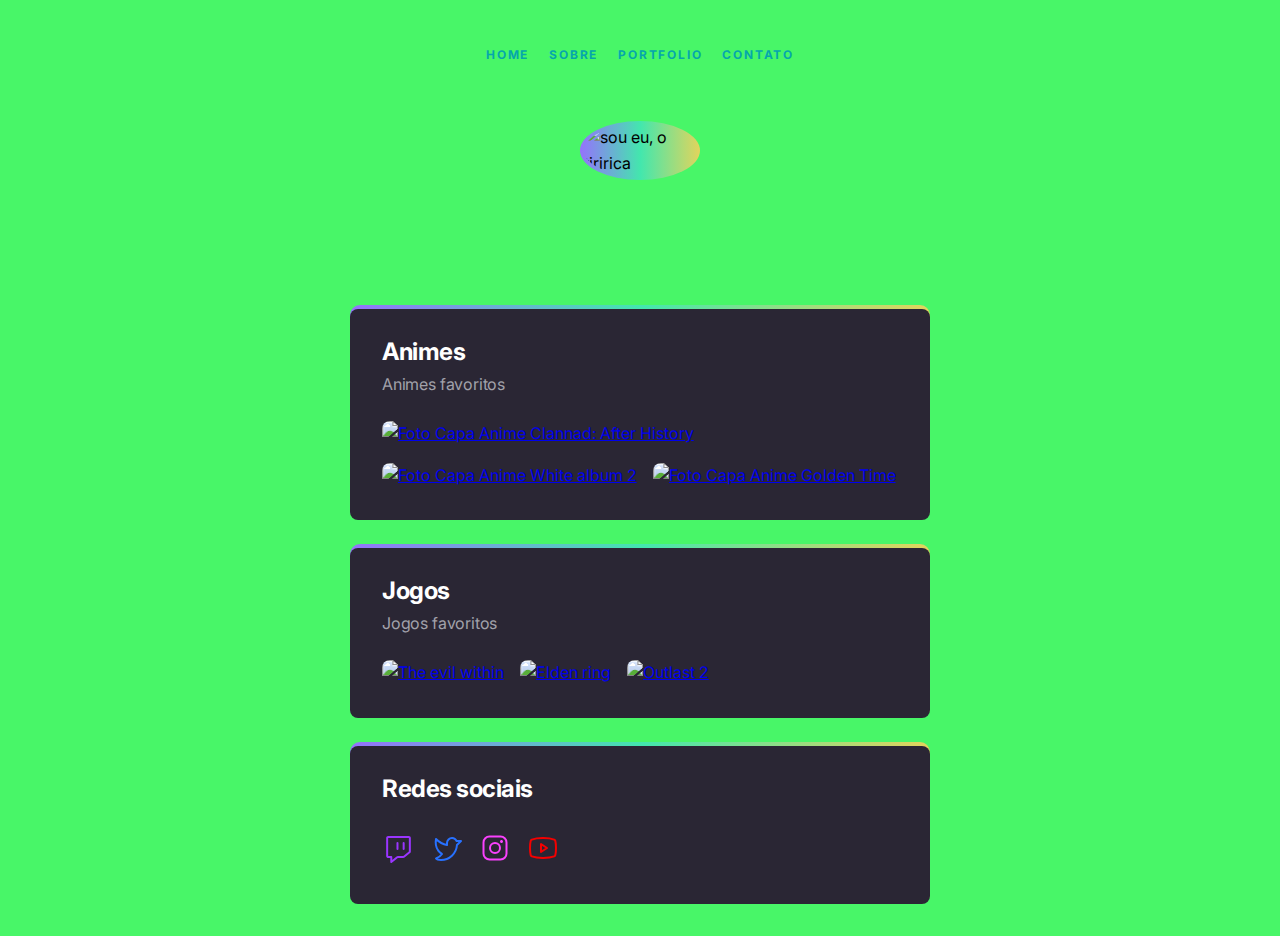
==== about.html @ 4788ccee "Rename _index.html to about.html" ====
<!doctype html>
<html lang="en">
<head>
	<link rel="preconnect" href="https://fonts.googleapis.com">
        <link rel="preconnect" href="https://fonts.gstatic.com" crossorigin>
        <link href="https://fonts.googleapis.com/css2?family=Inter:wght@400;900&display=swap" rel="stylesheet">
	<meta name="viewport" content="width=device-width, initial-scale=1.0">
	<meta charset="utf-8" />
	<link rel="stylesheet" href="/css/styles.css">
	<link rel="stylesheet" href="/css/style_menu_h.css">
<title>Home</title>
</head>
    <body>
        <br/>
        <ol class="menu">
            <li><a href="https://idealista07.github.io/" class="mymenu" title="Home">Home</a></li>
             <li><a href="#" class="mymenu" title="Sobre">Sobre</a></li>
             <li><a href="#" class="mymenu" title="Portfolio">Portfolio</a></li>
             <li><a href="https://idealista07.github.io/cv.html" class="mymenu" title="Contato">Contato</a></li>
           </ol>
            <header>
                <div>
                    <img src="https://github.com/sway-db.png" alt="sou eu, o tiririca">
                </div>
            </header>
            <main>
                            <!--abertura de lista <animes>-->
                <section>
                    <div>
                        <h2>Animes</h2>
                        <p>Animes favoritos</p>
                        <ul class="anime-list">
                            <li>
                                <a
                                target="_blank"
                                 href="https://myanimelist.net/anime/4181/Clannad__After_Story?q=clannad&cat=anime">
                                    <img src="https://cdn.myanimelist.net/images/anime/1299/110774.jpg" alt="Foto Capa Anime Clannad: After History">
                                </a>
                            </li>
                            <li>
                                <a
                                    target="_blank"
                                    href="https://myanimelist.net/anime/18245/White_Album_2">
                                    <img src="https://cdn.myanimelist.net/images/anime/2/53561.jpg" alt="Foto Capa Anime White album 2">
                                </a>
                            </li>
                            <li>
                                <a
                                    target="_blank"
                                    href="https://myanimelist.net/anime/17895/Golden_Time?q=golden%20time&cat=anime">
                                    <img src="https://cdn.myanimelist.net/images/anime/12/52091.jpg" alt="Foto Capa Anime Golden Time">
                                </a>
                            </li>
                        </ul>
                    </div>
                </section>
                            <!--abertura de lista jogos-->
                <section>
                    <div>
                        <h2>Jogos</h2>
                        <p>Jogos favoritos</p>
                        <ul class="games-list">
                            <li>
                                <a
                                target="_blank" 
                                href="https://www.twitch.tv/directory/game/The%20Evil%20Within">
                                <img src="https://static-cdn.jtvnw.net/ttv-boxart/68000_IGDB-144x192.jpg" alt="The evil within">
                                </a>
                            </li>
                            <li>
                                <a
                                target="_blank"
                                href="https://www.twitch.tv/directory/game/Elden%20Ring">
                                    <img src="https://static-cdn.jtvnw.net/ttv-boxart/512953_IGDB-144x192.jpg" alt="Elden ring">
                                </a>
                            </li>
                            <li>
                                <a
                                target="_blank"
                                href="https://www.twitch.tv/directory/game/Outlast%20II">
                                    <img src="https://static-cdn.jtvnw.net/ttv-boxart/510117_IGDB-144x192.jpg" alt="Outlast 2">
                                </a>
                            </li>
                        </ul>
                    </div>    
                </section>
                            <!--abertura lista redes sociais-->
                <section>
                    <div>
                        <h2>Redes sociais</h2>
                        <ul class ="social">
                            <li>
                                <a
                                target="_blank"
                                href="https://www.twitch.tv/ryner42">
                                <svg width="33" height="32" viewBox="0 0 33 32" fill="none" xmlns="http://www.w3.org/2000/svg">
                                    <path d="M21.2824 25H15.8426C15.6011 25.0001 15.3678 25.0844 15.1852 25.2375L9.28125 30V25H6.1875C5.914 25 5.65169 24.8946 5.4583 24.7071C5.2649 24.5196 5.15625 24.2652 5.15625 24V6C5.15625 5.73478 5.2649 5.48043 5.4583 5.29289C5.65169 5.10536 5.914 5 6.1875 5H26.8125C27.086 5 27.3483 5.10536 27.5417 5.29289C27.7351 5.48043 27.8438 5.73478 27.8438 6V19.5375C27.8417 19.6832 27.8072 19.8267 27.7427 19.9583C27.6782 20.0899 27.5851 20.2065 27.4699 20.3L21.9398 24.7625C21.7572 24.9156 21.5239 24.9999 21.2824 25V25Z" stroke="#9A35FF" stroke-width="2" stroke-linecap="round" stroke-linejoin="round"/>
                                    <path d="M21.6562 11V17" stroke="#9A35FF" stroke-width="2" stroke-linecap="round" stroke-linejoin="round"/>
                                    <path d="M15.4688 11V17" stroke="#9A35FF" stroke-width="2" stroke-linecap="round" stroke-linejoin="round"/>
                                    </svg>                                    
                            </a>
                            </li>
                            <li>
                                <a
                                target="_blank"
                                href="https://www.twitch.tv/ryner42">
                                <svg width="32" height="32" viewBox="0 0 32 32" fill="none" xmlns="http://www.w3.org/2000/svg">
                                    <path d="M16 11C16 8.25003 18.3125 5.96253 21.0625 6.00003C22.0256 6.01115 22.9649 6.30018 23.7676 6.83237C24.5704 7.36457 25.2023 8.11728 25.5875 9.00003H30L25.9625 13.0375C25.7019 17.0932 23.9066 20.8975 20.9415 23.6769C17.9764 26.4562 14.0641 28.002 10 28C6 28 5 26.5 5 26.5C5 26.5 9 25 11 22C11 22 3 18 5 7.00003C5 7.00003 10 12 16 13V11Z" stroke="#2871FF" stroke-width="2" stroke-linecap="round" stroke-linejoin="round"/>
                                    </svg>
                                </a>
                            </li>
                            <li>
                                <a
                                target="_blank"
                                href="https://www.twitch.tv/ryner42">
                                <svg width="32" height="32" viewBox="0 0 32 32" fill="none" xmlns="http://www.w3.org/2000/svg">
                                    <path d="M16 21C18.7614 21 21 18.7614 21 16C21 13.2386 18.7614 11 16 11C13.2386 11 11 13.2386 11 16C11 18.7614 13.2386 21 16 21Z" stroke="#FA41FE" stroke-width="2" stroke-miterlimit="10"/>
                                    <path d="M21.5 4.5H10.5C7.18629 4.5 4.5 7.18629 4.5 10.5V21.5C4.5 24.8137 7.18629 27.5 10.5 27.5H21.5C24.8137 27.5 27.5 24.8137 27.5 21.5V10.5C27.5 7.18629 24.8137 4.5 21.5 4.5Z" stroke="#FA41FE" stroke-width="2" stroke-linecap="round" stroke-linejoin="round"/>
                                    <path d="M22.5 11C23.3284 11 24 10.3284 24 9.5C24 8.67157 23.3284 8 22.5 8C21.6716 8 21 8.67157 21 9.5C21 10.3284 21.6716 11 22.5 11Z" fill="#FA41FE"/>
                                    </svg>
                                </a>
                            </li>
                            <li>
                                <a
                                target="_blank"
                                href="https://www.twitch.tv/ryner42">
                                <svg width="32" height="32" viewBox="0 0 32 32" fill="none" xmlns="http://www.w3.org/2000/svg">
                                    <path d="M20 16L14 12V20L20 16Z" stroke="#F40000" stroke-width="2" stroke-linecap="round" stroke-linejoin="round"/>
                                    <path d="M3 16C3 19.725 3.3875 21.9 3.675 23.025C3.75427 23.3302 3.90418 23.6126 4.11262 23.8493C4.32106 24.0859 4.58221 24.2703 4.875 24.3875C9.0625 25.9875 16 25.95 16 25.95C16 25.95 22.9375 25.9875 27.125 24.3875C27.4178 24.2703 27.6789 24.0859 27.8874 23.8493C28.0958 23.6126 28.2457 23.3302 28.325 23.025C28.6125 21.9 29 19.725 29 16C29 12.275 28.6125 10.1 28.325 8.975C28.2457 8.66975 28.0958 8.38741 27.8874 8.15074C27.6789 7.91407 27.4178 7.7297 27.125 7.6125C22.9375 6.0125 16 6.05 16 6.05C16 6.05 9.0625 6.0125 4.875 7.6125C4.58221 7.7297 4.32106 7.91407 4.11262 8.15074C3.90418 8.38741 3.75427 8.66975 3.675 8.975C3.3875 10.1 3 12.275 3 16Z" stroke="#F40000" stroke-width="2" stroke-linecap="round" stroke-linejoin="round"/>
                                    </svg>
                                </a>
                            </li>
                        </ul>
                    </div>
                </section>

            </main>
    </body>
</html>
---- css/styles.css ----
*{
    margin: 0;
    padding: 0; /*margem esquerda*/
    box-sizing: border-box;
}

ul{
    list-style: none;
}

body{
   /* background-image: url(/assets/bg4.jpg);*/
    background-position: top center;
    background-size: 100% auto;
    background-repeat: no-repeat;
    background-color: #48f668;
}

body *{
    font-family: 'Inter', sans-serif;
    line-height: 160%;
}


header{
    margin-top: 30px; /*margem do topo-*/
    height: 152px;
}

header div{ /*Controle da logo*/
    width: 120px;
    margin: auto;
    background-image: linear-gradient(90deg, #9572FC 0%, #43E7AD 50.52%, #E2D45C 100%); 
    border-radius: 100%; 
    display: flex;
    padding: 4px;
    transition: transform .3s;
}

geader div:hover{
    transform: scale(1.1);
}

header img{
    width: 100%;
    border-radius: 50%;
}

main{ /*Controle do body*/
    max-width: 580px;
    width: 90%;
    margin: 32px auto;
    display: grid;
    gap: 24px;
    margin-top: 32px;
}

section{
    color: white; /*Cor da fonte titulo*/
    background-image: linear-gradient(90deg, #9572FC 0%, #43E7AD 50.52%, #E2D45C 100%);/*Degrade do body */
    padding-top: 4px;
    border-radius: 10px;
}

section div {/*Controle dos blocos*/
    background-color: #2a2634;/*Cor do fundo dos blocos*/
    padding: 32px;
    padding-top: 24px;
    border-radius: 8px;
}

section h2{
    letter-spacing: -0.47px;
}

section p{
    letter-spacing: -0.18px;
    color: #A1A1AA;
}

section ul{/*Altura do blocos*/
    display: flex;
    flex-wrap: wrap;
    gap: 16px;
    margin-top: 24px;
}

section ul li {
    transition: transform .3s;
}

section ul li:hover{
    transform: scale(1.1);
}

.anime-list img {
    width: 160px;
    height: 210px;
    border-radius: 8px;
}

.games-list img {
    border-radius: 8px;
    width: 120px;
    /*border: 1px solid #443e54;*/
}

/* animation */

header div {
    animation: fromTop .7s .2s backwards;
}

@keyframes fromTop{
    from {
        opacity: 0;
        transform: translateY(-30px);
    }
    to {
        opacity: 1;
        transform: translateY(0);
    }
}

main section{
    animation: fromBottom .7s backwards
}

main section:nth-child(1){
    animation-delay: 0;
}

main section:nth-child(2){
    animation-delay: .4s;
}

main section:nth-child(3){
    animation-delay: .8;
}

@keyframes fromBottom{
    from{
        opacity: 0;
        transform: translateY(30px);
    }
    to{
        opacity: 1;
        transform: translateY(0);
    }
}  

.menu-trigger  div {
    width: 30px;
    height: 4px;
    background: rgb(51, 51, 51) none repeat scroll 0% 0%;
    margin-top: 3px;
}
.menu-hidde {
	background: none repeat scroll 0% 0%;
	width: 150px;
	height: 100%;
	position: absolute;
	box-shadow: 0px 0px 0px #DDD;
	left: -100%;
	transition: left 0.5s ease 0s;
}
.menu-hidde li {
    color: #fff;
    font-size: 20px;
    padding: 18px;
    cursor: pointer;
}
.menu-hidde ul {
    position: absolute;
  top: 30px;
}
---- css/style_menu_h.css ----
/*--INICIO---CSS_Menu---INICIO--*/
ol { 
  margin: auto;
  font: bold 12px/1.0 'Open Sans', sans-serif;
  margin: auto; 
  padding: 0; 
  list-style: none; 
  display: table;
  width: auto;
  text-align: center;
}
ol li { 
  display: table-cell; 
  position: relative; 
  padding: 12px 0;
}
ol li a {
  color: #05a6ac;
  text-transform: uppercase;
  text-decoration: none;
  letter-spacing: 0.15em;
  display: inline-block;
  padding: 15px 10px;
  position: relative;
}
ol li a:after {    
  background: none repeat scroll 0 0 transparent;
  bottom: 0;
  content: "";
  display: block;
  height: 2px;
  left: 50%;
  position: absolute;
  background: #37dce5;
  transition: width 0.3s ease 0s, left 0.3s ease 0s;
  width: 0;
}
ol li a:hover:after { 
  width: 100%; 
  left: 0; 
}
@media screen and (max-height: 300px) {
	ol {
		margin-top: 20px;
	}
}
/*--FIM---CSS_Menu---FIM--*/
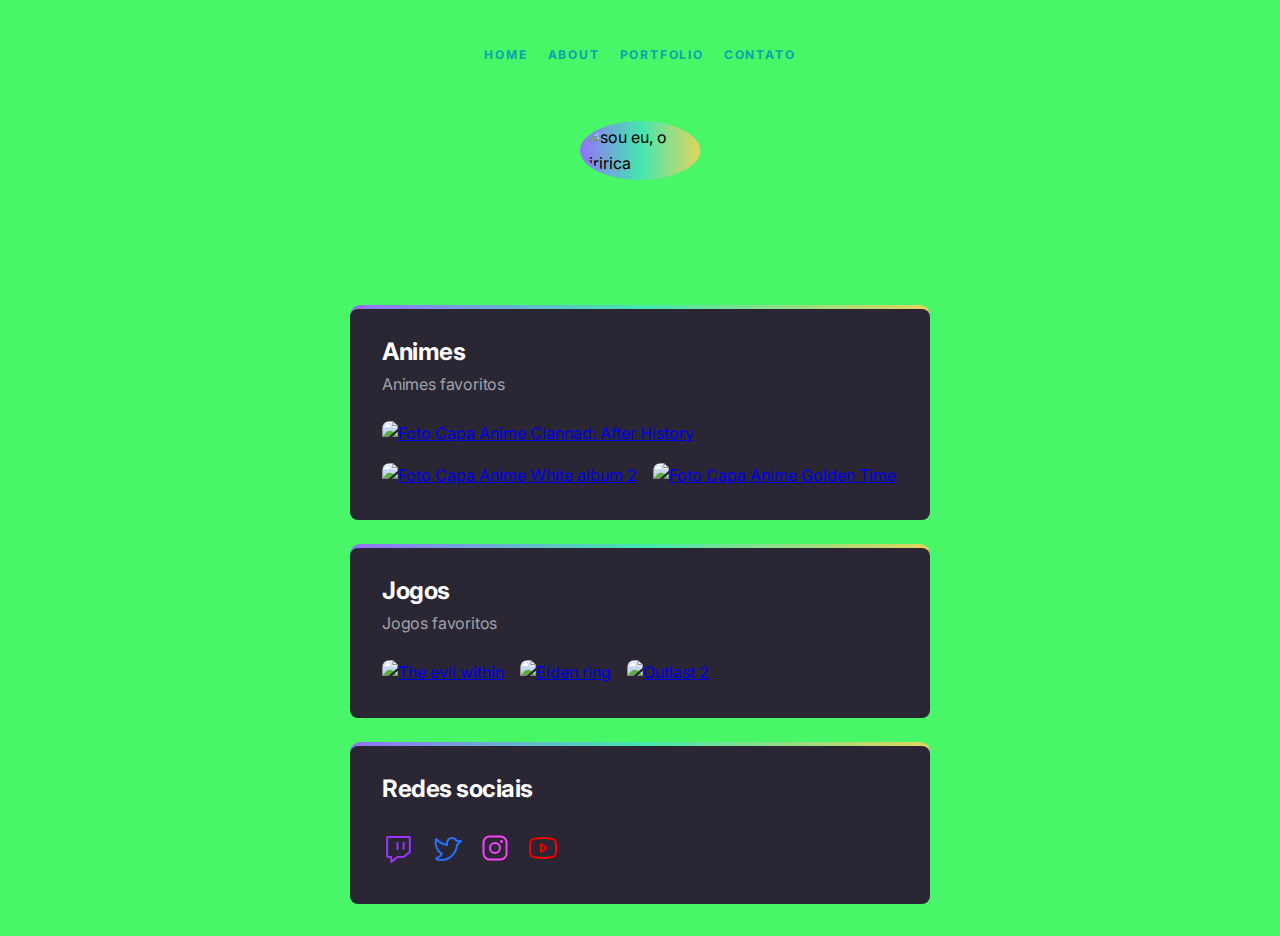
==== commit cea8448e: "Update about.html" ====
--- a/about.html
+++ b/about.html
@@ -14,7 +14,7 @@
         <br/>
         <ol class="menu">
             <li><a href="https://idealista07.github.io/" class="mymenu" title="Home">Home</a></li>
-             <li><a href="#" class="mymenu" title="Sobre">Sobre</a></li>
+              <li><a href="about.html" class="mymenu" title="About">About</a></li>
              <li><a href="#" class="mymenu" title="Portfolio">Portfolio</a></li>
              <li><a href="https://idealista07.github.io/cv.html" class="mymenu" title="Contato">Contato</a></li>
            </ol>
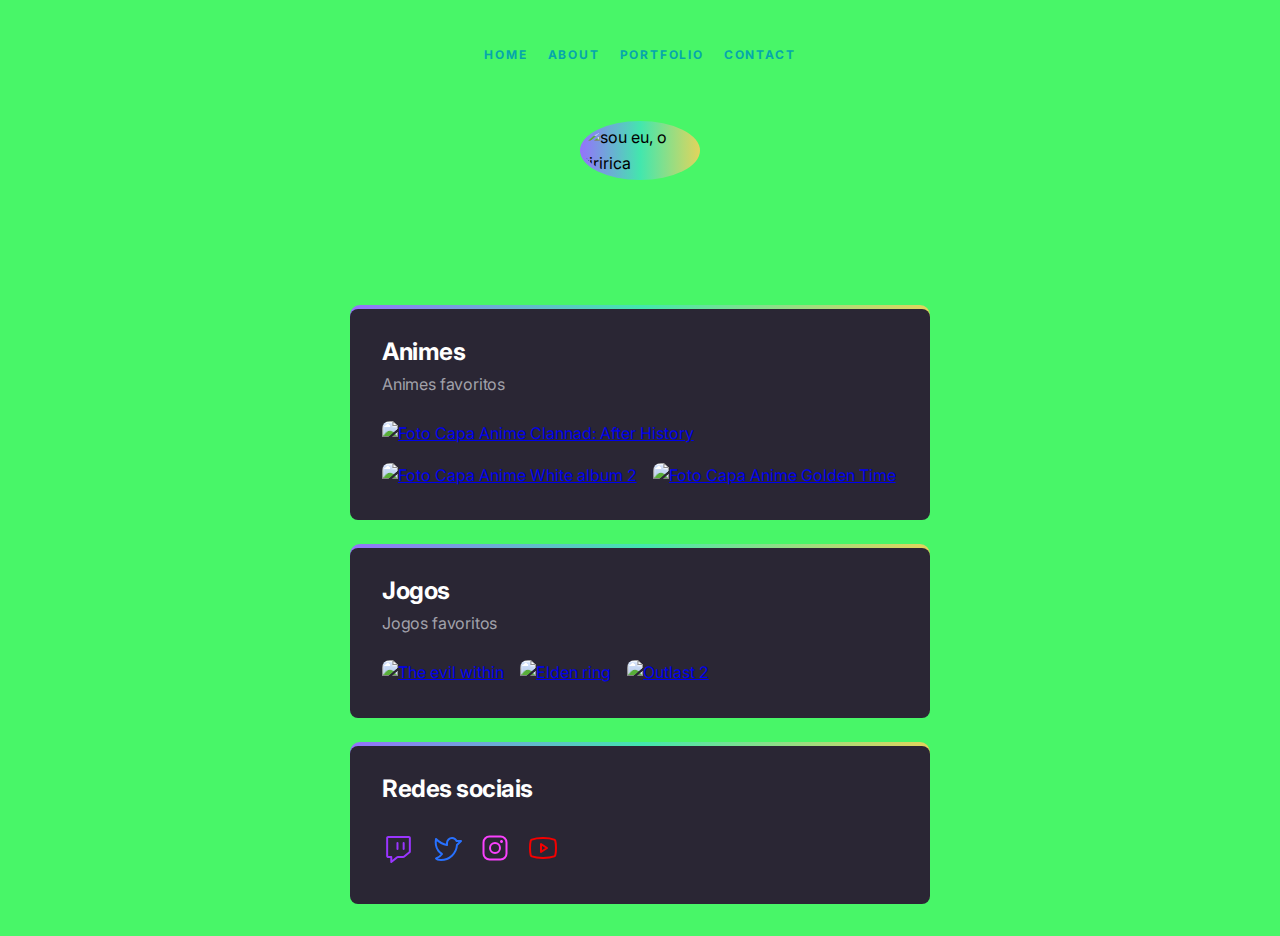
==== commit 97c7a48c: "Update about.html" ====
--- a/about.html
+++ b/about.html
@@ -12,12 +12,12 @@
 </head>
     <body>
         <br/>
-        <ol class="menu">
+	<ol class="menu">
             <li><a href="https://idealista07.github.io/" class="mymenu" title="Home">Home</a></li>
-              <li><a href="about.html" class="mymenu" title="About">About</a></li>
-             <li><a href="#" class="mymenu" title="Portfolio">Portfolio</a></li>
-             <li><a href="https://idealista07.github.io/cv.html" class="mymenu" title="Contato">Contato</a></li>
-           </ol>
+ 	<li><a href="about.html" class="mymenu" title="About">About</a></li> 
+		<li><a href="https://medium.com/@ramos.ti" class="mymenu" title="Portfolio">Portfolio</a></li>
+             <li><a href="fale.html" class="mymenu" title="Contact">Contact</a></li>
+        </ol>
             <header>
                 <div>
                     <img src="https://github.com/sway-db.png" alt="sou eu, o tiririca">
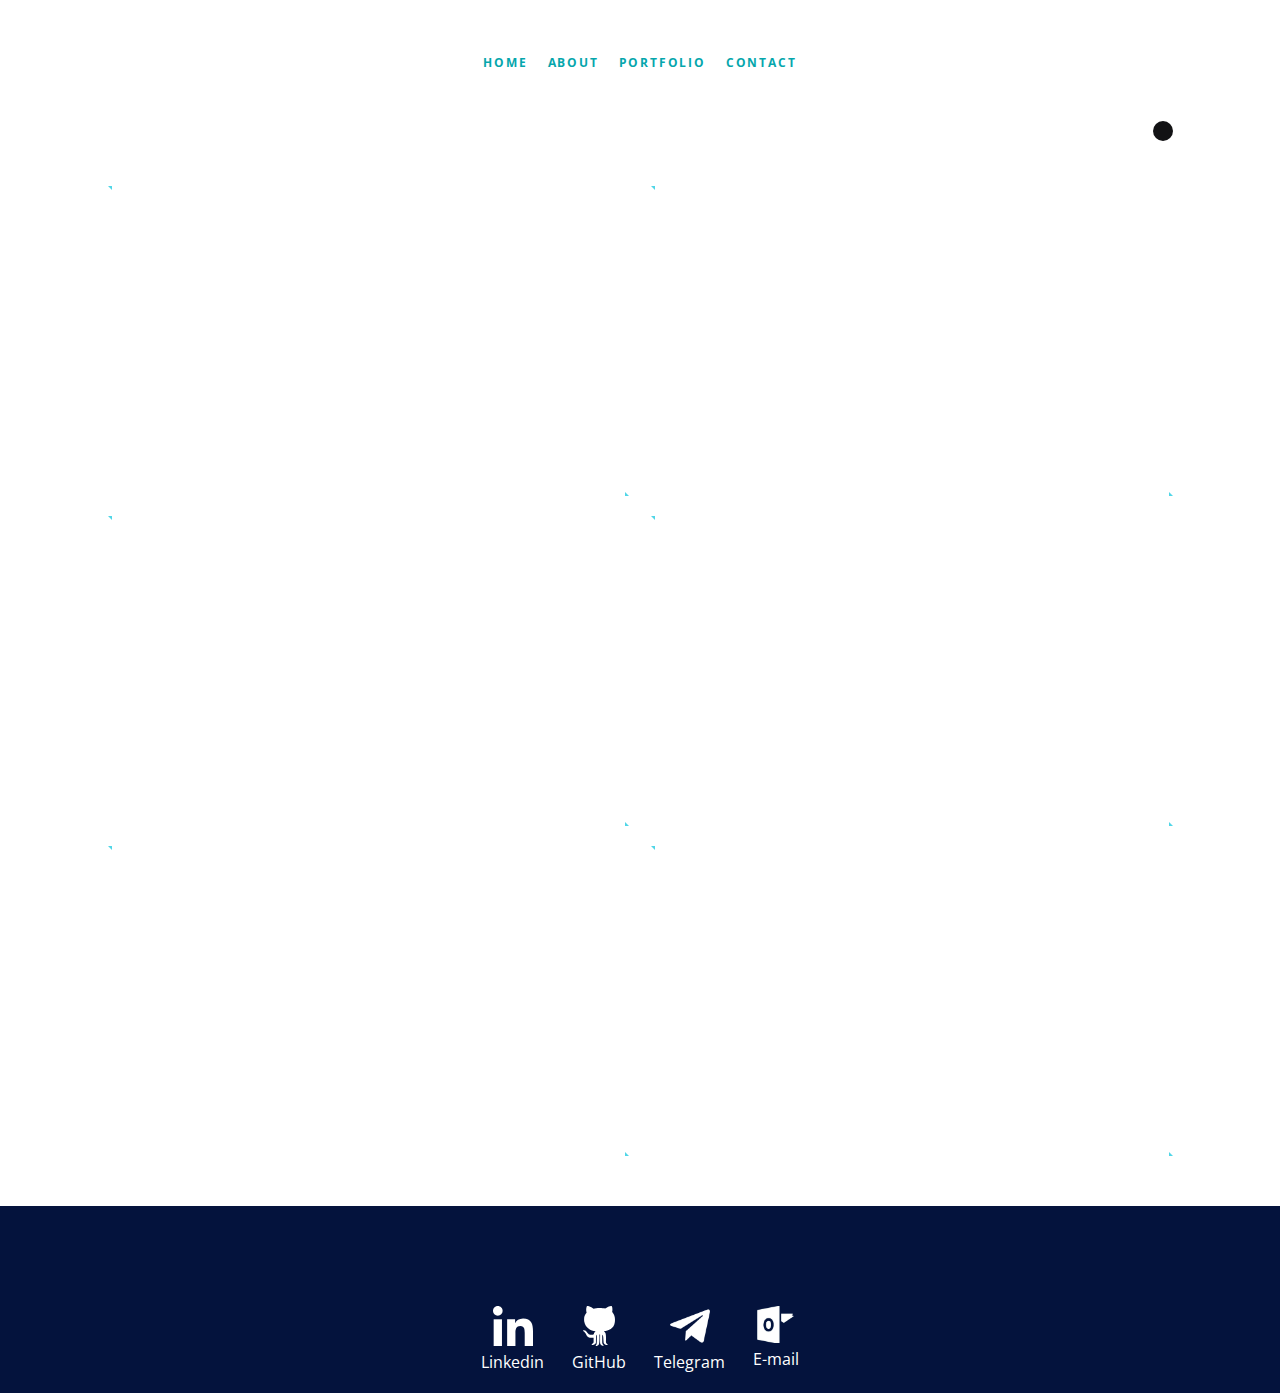
==== commit d4304fd9: "Create about.html" ====
--- a/about.html
+++ b/about.html
@@ -1,139 +1,202 @@
-<!doctype html>
+<!DOCTYPE html>
 <html lang="en">
 <head>
-	<link rel="preconnect" href="https://fonts.googleapis.com">
-        <link rel="preconnect" href="https://fonts.gstatic.com" crossorigin>
-        <link href="https://fonts.googleapis.com/css2?family=Inter:wght@400;900&display=swap" rel="stylesheet">
-	<meta name="viewport" content="width=device-width, initial-scale=1.0">
-	<meta charset="utf-8" />
-	<link rel="stylesheet" href="/css/styles.css">
-	<link rel="stylesheet" href="/css/style_menu_h.css">
-<title>Home</title>
+  <meta charset="UTF-8">
+  <meta http-equiv="X-UA-Compatible" content="IE=edge">
+  <meta name="viewport" content="width=device-width, initial-scale=1.0">
+  <link rel="stylesheet" href="/css/style_cv.css">
+  <link rel="stylesheet" href="/css/style_menu_h.css">
+  <link rel="preconnect" href="https://fonts.googleapis.com">
+  <link rel="preconnect" href="https://fonts.gstatic.com" crossorigin>
+  <link href="https://fonts.googleapis.com/css2?family=Open+Sans:wght@300;400;600;700;800&display=swap" rel="stylesheet">
+  <title>Home</title>
 </head>
-    <body>
-        <br/>
+<body>
+    <input type="checkbox" id="ativar-dark" class="ativar-dark">
+    <div class="dark-mode">
+      <!-- CABEÇALHO -->
+        <header>
 	<ol class="menu">
             <li><a href="https://idealista07.github.io/" class="mymenu" title="Home">Home</a></li>
- 	<li><a href="about.html" class="mymenu" title="About">About</a></li> 
-		<li><a href="https://medium.com/@ramos.ti" class="mymenu" title="Portfolio">Portfolio</a></li>
+             <li><a href="about.html" class="mymenu" title="About">About</a></li>
+             <li><a href="https://medium.com/@ramos.ti" class="mymenu" title="Portfolio">Portfolio</a></li>
              <li><a href="fale.html" class="mymenu" title="Contact">Contact</a></li>
         </ol>
-            <header>
-                <div>
-                    <img src="https://github.com/sway-db.png" alt="sou eu, o tiririca">
-                </div>
-            </header>
-            <main>
-                            <!--abertura de lista <animes>-->
-                <section>
-                    <div>
-                        <h2>Animes</h2>
-                        <p>Animes favoritos</p>
-                        <ul class="anime-list">
-                            <li>
-                                <a
-                                target="_blank"
-                                 href="https://myanimelist.net/anime/4181/Clannad__After_Story?q=clannad&cat=anime">
-                                    <img src="https://cdn.myanimelist.net/images/anime/1299/110774.jpg" alt="Foto Capa Anime Clannad: After History">
-                                </a>
-                            </li>
-                            <li>
-                                <a
-                                    target="_blank"
-                                    href="https://myanimelist.net/anime/18245/White_Album_2">
-                                    <img src="https://cdn.myanimelist.net/images/anime/2/53561.jpg" alt="Foto Capa Anime White album 2">
-                                </a>
-                            </li>
-                            <li>
-                                <a
-                                    target="_blank"
-                                    href="https://myanimelist.net/anime/17895/Golden_Time?q=golden%20time&cat=anime">
-                                    <img src="https://cdn.myanimelist.net/images/anime/12/52091.jpg" alt="Foto Capa Anime Golden Time">
-                                </a>
-                            </li>
-                        </ul>
+	<div class="container">
+	      <label for="ativar-dark">				
+                <span></span>
+              </label>  					
+              <div class="linha">
+          <!-- DIV FOTO DE PERFIL -->
+          <div class="coluna coluna-esquerda">
+            <!--figure>
+              <img src="img/profile.png">
+                        <figcaption class="hidden">Douglas Ramos</figcaption>
+        	</figure>-->
                     </div>
-                </section>
-                            <!--abertura de lista jogos-->
-                <section>
-                    <div>
-                        <h2>Jogos</h2>
-                        <p>Jogos favoritos</p>
-                        <ul class="games-list">
-                            <li>
-                                <a
-                                target="_blank" 
-                                href="https://www.twitch.tv/directory/game/The%20Evil%20Within">
-                                <img src="https://static-cdn.jtvnw.net/ttv-boxart/68000_IGDB-144x192.jpg" alt="The evil within">
-                                </a>
-                            </li>
-                            <li>
-                                <a
-                                target="_blank"
-                                href="https://www.twitch.tv/directory/game/Elden%20Ring">
-                                    <img src="https://static-cdn.jtvnw.net/ttv-boxart/512953_IGDB-144x192.jpg" alt="Elden ring">
-                                </a>
-                            </li>
-                            <li>
-                                <a
-                                target="_blank"
-                                href="https://www.twitch.tv/directory/game/Outlast%20II">
-                                    <img src="https://static-cdn.jtvnw.net/ttv-boxart/510117_IGDB-144x192.jpg" alt="Outlast 2">
-                                </a>
-                            </li>
-                        </ul>
-                    </div>    
-                </section>
-                            <!--abertura lista redes sociais-->
-                <section>
-                    <div>
-                        <h2>Redes sociais</h2>
-                        <ul class ="social">
-                            <li>
-                                <a
-                                target="_blank"
-                                href="https://www.twitch.tv/ryner42">
-                                <svg width="33" height="32" viewBox="0 0 33 32" fill="none" xmlns="http://www.w3.org/2000/svg">
-                                    <path d="M21.2824 25H15.8426C15.6011 25.0001 15.3678 25.0844 15.1852 25.2375L9.28125 30V25H6.1875C5.914 25 5.65169 24.8946 5.4583 24.7071C5.2649 24.5196 5.15625 24.2652 5.15625 24V6C5.15625 5.73478 5.2649 5.48043 5.4583 5.29289C5.65169 5.10536 5.914 5 6.1875 5H26.8125C27.086 5 27.3483 5.10536 27.5417 5.29289C27.7351 5.48043 27.8438 5.73478 27.8438 6V19.5375C27.8417 19.6832 27.8072 19.8267 27.7427 19.9583C27.6782 20.0899 27.5851 20.2065 27.4699 20.3L21.9398 24.7625C21.7572 24.9156 21.5239 24.9999 21.2824 25V25Z" stroke="#9A35FF" stroke-width="2" stroke-linecap="round" stroke-linejoin="round"/>
-                                    <path d="M21.6562 11V17" stroke="#9A35FF" stroke-width="2" stroke-linecap="round" stroke-linejoin="round"/>
-                                    <path d="M15.4688 11V17" stroke="#9A35FF" stroke-width="2" stroke-linecap="round" stroke-linejoin="round"/>
-                                    </svg>                                    
-                            </a>
-                            </li>
-                            <li>
-                                <a
-                                target="_blank"
-                                href="https://www.twitch.tv/ryner42">
-                                <svg width="32" height="32" viewBox="0 0 32 32" fill="none" xmlns="http://www.w3.org/2000/svg">
-                                    <path d="M16 11C16 8.25003 18.3125 5.96253 21.0625 6.00003C22.0256 6.01115 22.9649 6.30018 23.7676 6.83237C24.5704 7.36457 25.2023 8.11728 25.5875 9.00003H30L25.9625 13.0375C25.7019 17.0932 23.9066 20.8975 20.9415 23.6769C17.9764 26.4562 14.0641 28.002 10 28C6 28 5 26.5 5 26.5C5 26.5 9 25 11 22C11 22 3 18 5 7.00003C5 7.00003 10 12 16 13V11Z" stroke="#2871FF" stroke-width="2" stroke-linecap="round" stroke-linejoin="round"/>
-                                    </svg>
-                                </a>
-                            </li>
-                            <li>
-                                <a
-                                target="_blank"
-                                href="https://www.twitch.tv/ryner42">
-                                <svg width="32" height="32" viewBox="0 0 32 32" fill="none" xmlns="http://www.w3.org/2000/svg">
-                                    <path d="M16 21C18.7614 21 21 18.7614 21 16C21 13.2386 18.7614 11 16 11C13.2386 11 11 13.2386 11 16C11 18.7614 13.2386 21 16 21Z" stroke="#FA41FE" stroke-width="2" stroke-miterlimit="10"/>
-                                    <path d="M21.5 4.5H10.5C7.18629 4.5 4.5 7.18629 4.5 10.5V21.5C4.5 24.8137 7.18629 27.5 10.5 27.5H21.5C24.8137 27.5 27.5 24.8137 27.5 21.5V10.5C27.5 7.18629 24.8137 4.5 21.5 4.5Z" stroke="#FA41FE" stroke-width="2" stroke-linecap="round" stroke-linejoin="round"/>
-                                    <path d="M22.5 11C23.3284 11 24 10.3284 24 9.5C24 8.67157 23.3284 8 22.5 8C21.6716 8 21 8.67157 21 9.5C21 10.3284 21.6716 11 22.5 11Z" fill="#FA41FE"/>
-                                    </svg>
-                                </a>
-                            </li>
-                            <li>
-                                <a
-                                target="_blank"
-                                href="https://www.twitch.tv/ryner42">
-                                <svg width="32" height="32" viewBox="0 0 32 32" fill="none" xmlns="http://www.w3.org/2000/svg">
-                                    <path d="M20 16L14 12V20L20 16Z" stroke="#F40000" stroke-width="2" stroke-linecap="round" stroke-linejoin="round"/>
-                                    <path d="M3 16C3 19.725 3.3875 21.9 3.675 23.025C3.75427 23.3302 3.90418 23.6126 4.11262 23.8493C4.32106 24.0859 4.58221 24.2703 4.875 24.3875C9.0625 25.9875 16 25.95 16 25.95C16 25.95 22.9375 25.9875 27.125 24.3875C27.4178 24.2703 27.6789 24.0859 27.8874 23.8493C28.0958 23.6126 28.2457 23.3302 28.325 23.025C28.6125 21.9 29 19.725 29 16C29 12.275 28.6125 10.1 28.325 8.975C28.2457 8.66975 28.0958 8.38741 27.8874 8.15074C27.6789 7.91407 27.4178 7.7297 27.125 7.6125C22.9375 6.0125 16 6.05 16 6.05C16 6.05 9.0625 6.0125 4.875 7.6125C4.58221 7.7297 4.32106 7.91407 4.11262 8.15074C3.90418 8.38741 3.75427 8.66975 3.675 8.975C3.3875 10.1 3 12.275 3 16Z" stroke="#F40000" stroke-width="2" stroke-linecap="round" stroke-linejoin="round"/>
-                                    </svg>
-                                </a>
-                            </li>
-                        </ul>
-                    </div>
-                </section>
-
-            </main>
-    </body>
+                    <div class="coluna coluna-direita">
+                    <!--h1>Douglas Ramos</h1>
+                    <p>Analista de Suporte</p>
+                    <ul>
+                        <li>
+                            <a href="mailto:ramos.ti@live.com">ramos.ti@live.com</a>
+                        </li>
+                        <li>
+                            <a href="tel:5548996635252">(48) 9 9663-5252</a>
+                        </li>
+                        <li>
+                </li>
+            </ul>-->
+          </div>
+        </div>
+      </div>
+        </header>
+      <!-- CORPO DA ÁGINA -->
+        <main>
+          <div class="container">
+            <div class="linha">
+              <!-- CONTEUDO LADO ESQUERDO -->
+              <div class="coluna coluna-esquerda">
+                  <section>
+                    <span class="topo-direita"></span>
+                    <!--h2>Perfil Profissional</h2>
+                    <p> Sou bastante formal e estruturado, com estilo vigoroso e até ríspido. Busco alto nível de qualidade em tudo o que faço e não me intimido em dizer o que penso de maneira direta e contundente. Sou muito determinado, persistente e não tenho medo de trabalhar duro. Apesar de me esforçar para concluir tarefas de forma rápida, sou perfeccionista e quero ter certeza de que satisfaz meu próprio padrão de qualidade.</p>
+                    -->
+                    <span class="baixo-esquerda"></span>
+                  </section>
+                  <section>
+                    <span class="topo-direita"></span>
+                    <!--<h2>Especialidades</h2>
+                    <ul>
+                      <li>Az-900</li>
+                      <li>CSS</li>
+                      <li>JavaScript</li>
+                      <li>Java</li>
+                    </ul>-->
+                    <span class="baixo-esquerda"></span>
+                  </section>
+
+                  <section>
+                    <span class="topo-direita"></span>
+                    <!--<h2>Cursos</h2>
+                      <ul>
+                        <li>HTML</li>
+                        <li>CSS</li>
+                        <li>Técnico em Informática</li>
+                        <li>Lógica de programação</li>
+                      </ul>-->
+                      <span class="baixo-esquerda"></span>
+                  </section>
+              </div>
+
+              <!-- CONTEUDO LADO DIREITO -->
+              <div class="coluna coluna-direita">
+                  <section>
+                    <span class="topo-direita"></span>
+                    <!--<h2>Experiências</h2>
+                      <ul>
+                        <li>
+                            <h3>Cargo</h3>
+                            <strong>Nome da Empresa 1</strong>
+                            <p>Lorem ipsum dolor, sit amet consectetur adipisicing elit. Deleniti, eius! Aspernatur consequatur, quaerat natus corrupti exercitationem, magni ducimus odio facilis quod perspiciatis, velit eos! Velit sed optio amet! Voluptates, nesciunt.</p>
+                            <p>Periodo de trabalho</p>
+                        </li>
+                        <li>
+                          <h3>Cargo</h3>
+                          <strong>Nome da Empresa 1</strong>
+                          <p>Lorem ipsum dolor, sit amet consectetur adipisicing elit. Deleniti, eius! Aspernatur consequatur, quaerat natus corrupti exercitationem, magni ducimus odio facilis quod perspiciatis, velit eos! Velit sed optio amet! Voluptates, nesciunt.</p>
+                          <p>Periodo de trabalho</p>
+                      </li>
+                      <li>
+                        <h3>Cargo</h3>
+                        <strong>Nome da Empresa 1</strong>
+                        <p>Lorem ipsum dolor, sit amet consectetur adipisicing elit. Deleniti, eius! Aspernatur consequatur, quaerat natus corrupti exercitationem, magni ducimus odio facilis quod perspiciatis, velit eos! Velit sed optio amet! Voluptates, nesciunt.</p>
+                        <p>Periodo de trabalho</p>
+                    </li>
+                      </ul>-->
+                      <span class="baixo-esquerda"></span>
+                  </section>
+                  <section>
+                    <span class="topo-direita"></span>
+                    <!--<h2>Formação</h2>
+                      <ul>
+                        <li>
+                          <h3>Curso técnico em Informática</h3>
+                          <p>Senac - Santa Rosa</p>
+                          <p>Ano de Conclusão: xxxx</p>
+                          
+                        </li>
+                        <li>
+                          <h3>Curso técnico em Informática</h3>
+                          <p>Senac - Santa Rosa</p>
+                          <p>Ano de Conclusão: xxxx</p>
+                          
+                        </li>
+                        <li>
+                          <h3>Curso técnico em Informática</h3>
+                          <p>Senac - Santa Rosa</p>
+                          <p>Ano de Conclusão: xxxx</p>
+                          
+                        </li>
+                      </ul>-->
+                      <span class="baixo-esquerda"></span>
+                  </section>
+                  <section>
+                    <span class="topo-direita"></span>
+                      <span class="baixo-esquerda"></span>
+                  </section>
+              </div>
+
+            </div>
+          </div>
+        </main>
+
+      <!-- RODAPÉ -->
+        <footer>
+        <div class="container">
+          <nav>
+            <ul class="info-contato">
+             <li>
+                <a href=""></a>
+              </li>
+            </ul>
+          </nav>
+         <nav>
+            <ul class="redes-sociais">
+              <li>
+                <a href="https://www.linkedin.com/in/douglas-ramos-ti/">
+                  <img src="img/linkedin.svg" alt="Linkedin">
+                  <p>Linkedin</p>
+                </a>
+              </li>
+              <li>
+                <a href="https://github.com/idealista07">
+                  <img src="img/github.svg" alt="GitHub">
+                  <p>GitHub</p>
+                </a>
+              </li>
+              <li>
+                <a href="https://t.me/DSRamos_007">
+                  <img src="img/telegram.png" alt="Telegram">
+                  <p>Telegram</p>
+                </a>
+              </li>
+              <li>
+                <a href="mailto:ramos.ti@live.com">
+                  <img src="img/outlook.png" alt="E-mail">
+                  <p>E-mail</p>
+                </a>
+              </li>
+              <!--<li>
+                <a href="https://api.whatsapp.com/send/?phone=48996635252&text&type=phone_number&app_absent=0">
+                  <img src="img/whatsapp.png" alt="whatsapp">
+                  <p>whatsapp</p>
+                </a>
+	    </li>-->
+            </ul>
+          </nav>
+        </div>
+        </footer>
+    </div>
+</body>
 </html>
--- a/css/style_cv.css
+++ b/css/style_cv.css
@@ -0,0 +1,331 @@
+/*---INICIO--CSS_CV--INICIO*/
+html, body, figure, img, div, input, textarea, p, h1, h2, h3, h4, h5, h6, ul,li, a,main{
+  margin: 0;
+  padding: 0;
+  box-sizing: border-box;
+  list-style: none;
+  text-decoration: none;
+  font-family: 'Open Sans', sans-serif;
+  /*font-size: 16px;*/
+}
+
+.coluna{
+  flex-basis: 49%;
+}
+
+:root{
+  /*--corBackgroundPrimaria:#5154e7;51d6e7*/
+  --corBackgroundPrimaria:#fff;
+  --corBackgroundSecundaria:#04133d;
+  --corBackgroundDark:#121214;
+  /*--corBackgroundDark:#0e0e0e;*/
+  --corTextoPrimaria:#636363;
+  --corTextoSecundaria:#121214 #6567eb;
+}
+
+.hidden{
+  display: none;
+}
+
+body{
+  font-family: 'Open Sans', sans-serif;
+}
+
+header{
+  background-color: var(--corBackgroundPrimaria);
+  padding: 30px 30px 0;
+}
+
+header .container{
+  background-color: white;
+}
+
+header .linha{
+  align-items: center;  
+}
+
+header .coluna-esquerda{
+  flex-basis: 40%;
+}
+
+header .coluna-direita{
+  flex-basis: 60%;
+  text-align: center;
+}
+
+header .coluna img{
+  max-width: 100%;  
+}
+
+header .coluna h1{
+  font-size: 1.5rem; 
+  color:var(--corTextoSecudaria);
+}
+
+header .coluna p{
+  font-size: 1rem;
+  color: var(--corTextoPrimaria);
+}
+
+header .coluna ul{
+  margin: 16px 0 0;
+}
+
+header .coluna ul li{
+  margin:auto;
+	/*margin: 0 0 12px*/
+}
+
+header .coluna ul li a{
+  font-size: 1rem;
+  color:var(--corTextoSecudaria); 
+}
+
+main .coluna{
+ padding: 20px;
+}
+
+main .coluna section{
+  border-bottom: 1px solid #d4e9ff;
+  margin: 0 0 20px;
+  min-height: 266px;
+  color:var(--corTextoSecudaria);
+}
+
+main .coluna section h2{
+  font-size: 1.3rem;
+  margin: 0 0 15px;
+}
+
+main .coluna section p{
+  font-size: 0.9rem;
+  color: var(--corTextoPrimaria);
+  line-height: 1.5;
+}
+
+main .coluna section ul li{
+  margin: 0 0 12px;
+}
+
+main .coluna section ul li h3{
+  font-size: 1.1rem;
+}
+
+main .coluna section ul li strong{
+  font-size: 0.9rem;
+  font-weight: 500;
+  margin: 5px 0 10px;
+  display: inline-block;
+}
+
+footer{
+background-color: var(--corBackgroundSecundaria);
+}
+
+footer .container{
+  padding: 20px;
+}
+
+footer nav .info-contato li{
+  margin: 0 0 15px;
+}
+
+footer nav .redes-sociais{
+  border-top: 1 solid rgba(255, 255, 255, 0.616);
+  margin: 30px 0 0px;
+  padding: 20px 0 0;
+  text-align: center;
+}
+
+footer nav .redes-sociais li{
+ margin: 10px 20px;
+ text-align: center;
+ display: inline-block;
+ padding: 30px 0 0;
+}
+
+footer nav .redes-sociais li a{
+  color: white;
+}
+
+footer nav .redes-sociais li a img{
+  width: 40px; 
+  transition: .2s;
+}
+
+footer nav .redes-sociais li a:hover img{
+  transform: scale(1.2) translateY(-10px);
+}
+
+/* DARK MODE */
+.ativar-dark{
+  width: 50px;
+  height: 50px;
+  display: none;
+}
+header .container{
+  position: relative;
+}
+label{
+  position: absolute;
+  top: 20px;
+  right: 10px;
+  width: 45px;
+  height: 30px;
+  background-color: var(--corBackgroundPrimaria);
+  border-radius: 20px;
+  padding: 5px 5px;
+  box-sizing: border-box;
+  cursor: pointer;
+}
+
+label span{
+  width: 20px;
+  height: 20px;
+  display: block;
+  background-color: #121214;
+  border-radius: 100%;
+  transition: .2s;
+}
+
+.ativar-dark:checked ~ .dark-mode label{
+  background-color: #fff;
+  
+}
+
+.ativar-dark:checked ~ .dark-mode label span{
+  background-color: var(--corBackgroundSecundaria);
+  margin-left: 16px;
+  transition: .2s;
+}
+
+.ativar-dark:checked ~ .dark-mode{
+  --corBackgroundPrimaria:#121214;
+  --corBackgroundSecundaria:#121214;
+  --corTextoPrimaria:#fff;
+  --corTextoSecudaria:#fff;
+}
+
+.ativar-dark:checked ~ .dark-mode header{
+  background-color: var(--corBackgroundSecundaria);
+}
+
+.ativar-dark:checked ~ .dark-mode header .container{
+  background-color: var(--corBackgroundDark);
+}
+
+.ativar-dark:checked ~ .dark-mode .container{
+  background-color: var(--corBackgroundDark);
+}
+
+.ativar-dark:checked ~ .dark-mode main{
+  background-color: var(--corBackgroundSecundaria);
+}
+
+@keyframes aumentarLargura {
+  from{
+    width: 0;
+  }
+  to{
+    width: 100%;
+  }
+}
+
+@keyframes aumentarAltura {
+  from{
+    height: 0;
+  }
+  to{
+    height: 100%;
+  }
+}
+
+
+
+/* @MEDIA */
+@media only screen and (min-width: 768px){
+  .linha{
+    display: flex;
+    flex-wrap: wrap;
+    align-items: flex-start;
+    justify-content: space-between;
+  }
+
+  footer nav .redes-sociais{
+    display: flex;
+    justify-content: center;
+  }
+
+  header{
+    padding-top: 30px 0 0;
+  }
+
+  header .coluna img{
+    max-width: 250px;
+    border-radius: 100%;
+  }
+
+  .container{
+    width: 100%;
+    max-width: 1125px;
+    margin: 0 auto;
+    padding: 30px;
+  }
+
+  header .coluna-direita{
+    text-align: left;
+  }
+
+  main .coluna section{
+    /*border: 1px solid #d4e9ff;*/
+    border: 2px solid transparent;
+    padding: 20px;
+    position: relative;
+  }
+
+  main .coluna section span{
+    position: absolute;
+    display: block;
+    width: 0;
+    height: 0;
+    border: 2px solid transparent;
+  }
+  
+  main .coluna section .topo-direita{
+    top:-2px;
+    left: -2px;
+    animation-name: aumentarLargura, aumentarAltura;
+    animation-duration: 1s, 1s;
+    animation-delay: 2s, 3s;
+    animation-fill-mode: forwards;
+    border-top-color: #51d6e7;
+    border-right-color: #51d6e7;
+  }
+  
+  main .coluna section .baixo-esquerda{
+    bottom: -2px;
+    right: -2px;
+    animation-name: aumentarLargura, aumentarAltura;
+    animation-duration: 1s, 1s;
+    animation-delay: 4s, 5s;
+    animation-fill-mode: forwards;
+    border-bottom-color:#51d6e7 ;
+    border-left-color: #51d6e7;
+  }
+
+  main .coluna{
+    padding: 0;
+  }
+
+  footer nav .redes-sociais li{
+    margin: 0 14px;
+    text-align: center;
+    display: initial;
+  } 
+}
+/*--FIM--CSS_CV--FIM--*/
+
+
+
+
+
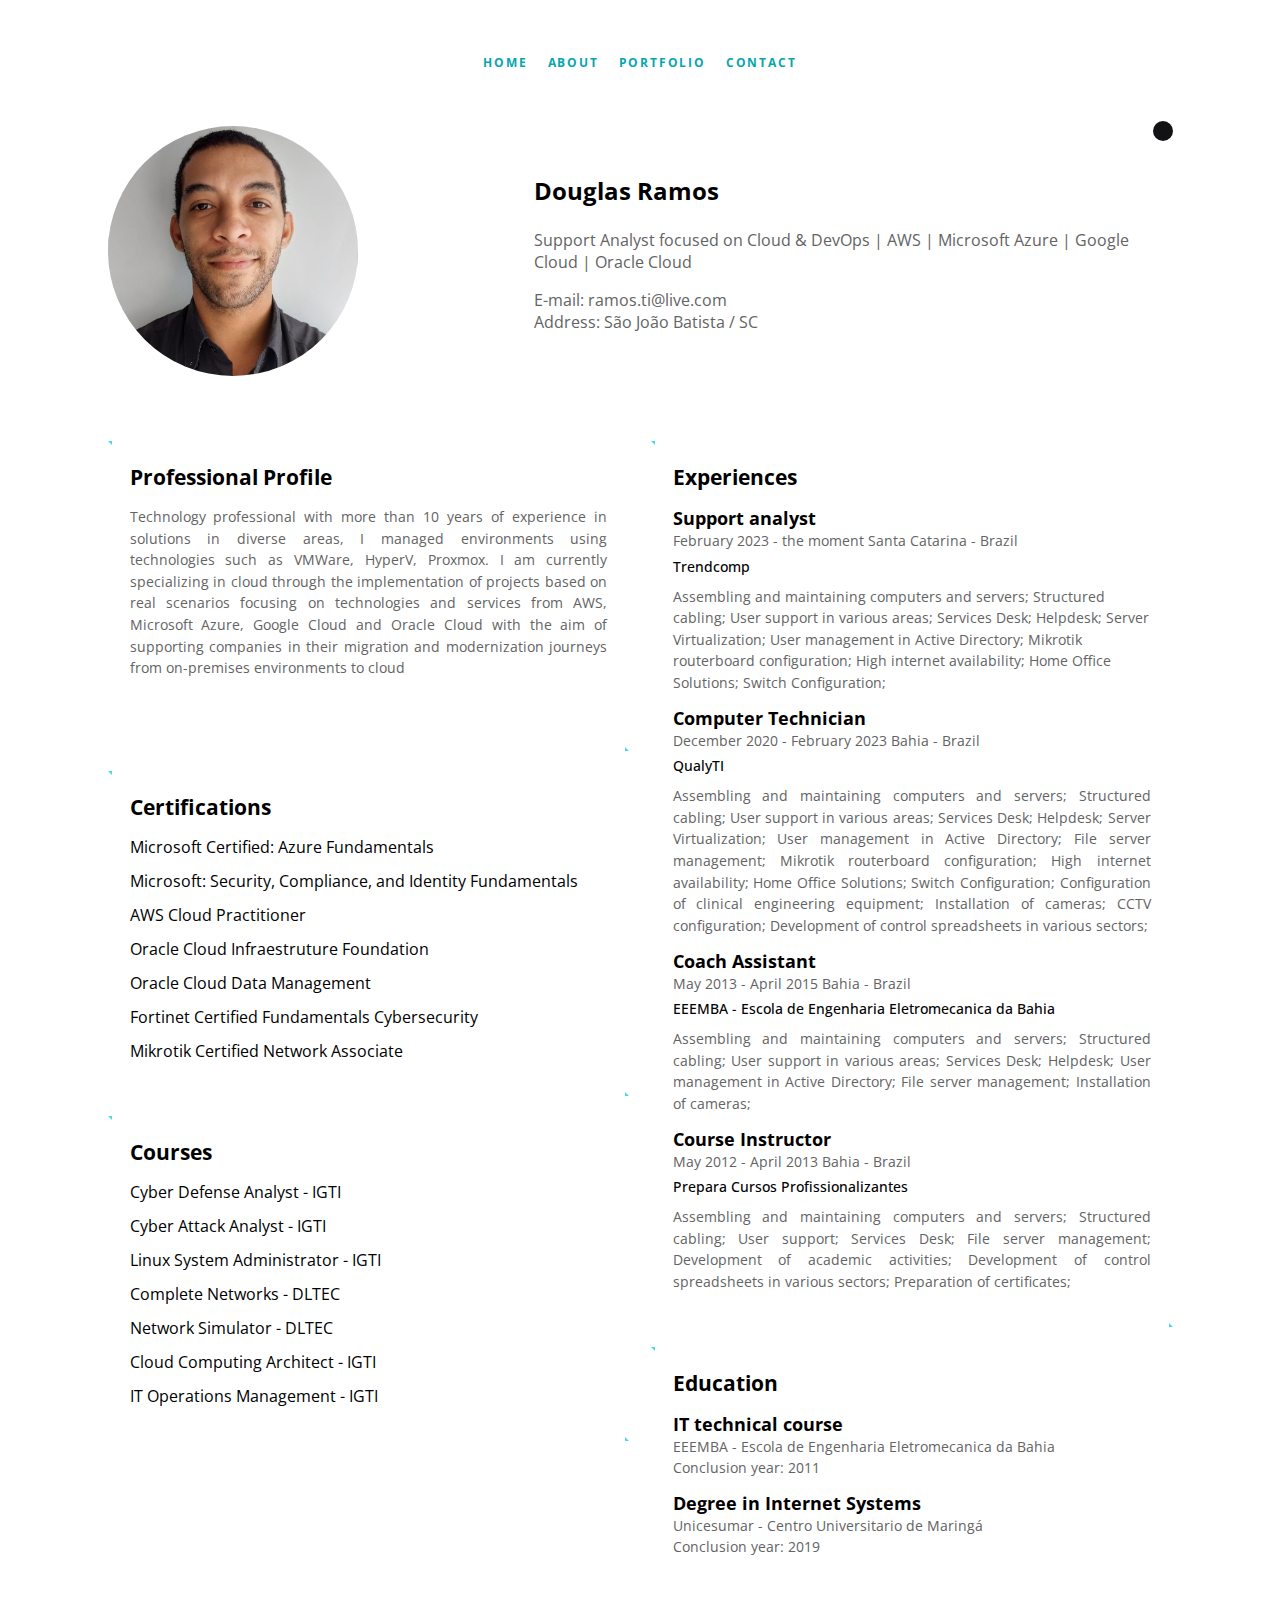
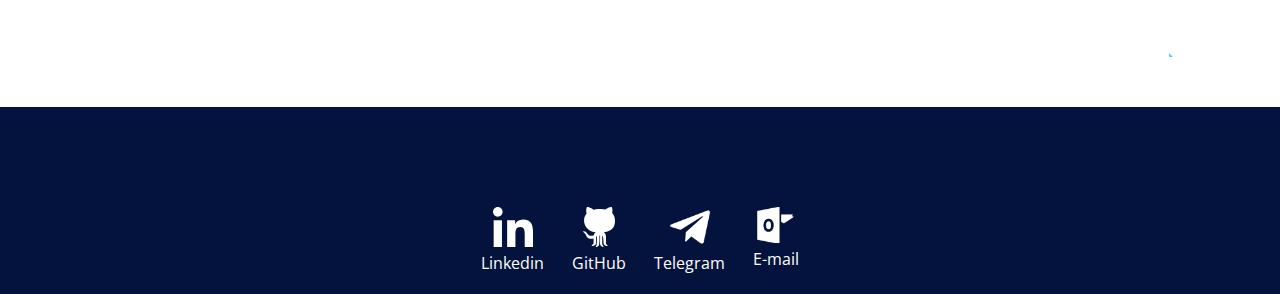
==== commit 14ee6b13: "Update about.html" ====
--- a/about.html
+++ b/about.html
@@ -9,7 +9,7 @@
   <link rel="preconnect" href="https://fonts.googleapis.com">
   <link rel="preconnect" href="https://fonts.gstatic.com" crossorigin>
   <link href="https://fonts.googleapis.com/css2?family=Open+Sans:wght@300;400;600;700;800&display=swap" rel="stylesheet">
-  <title>Home</title>
+  <title>Contact</title>
 </head>
 <body>
     <input type="checkbox" id="ativar-dark" class="ativar-dark">
@@ -18,35 +18,36 @@
         <header>
 	<ol class="menu">
             <li><a href="https://idealista07.github.io/" class="mymenu" title="Home">Home</a></li>
-             <li><a href="about.html" class="mymenu" title="About">About</a></li>
+             <li><a href="#" class="mymenu" title="About">About</a></li>
              <li><a href="https://medium.com/@ramos.ti" class="mymenu" title="Portfolio">Portfolio</a></li>
-             <li><a href="fale.html" class="mymenu" title="Contact">Contact</a></li>
-        </ol>
-	<div class="container">
-	      <label for="ativar-dark">				
+             <li><a href="https://idealista07.github.io/cv.html" class="mymenu" title="Contact">Contact</a></li>
+           </ol>
+	   <div class="container">
+		   <label for="ativar-dark">				
                 <span></span>
               </label>  					
               <div class="linha">
           <!-- DIV FOTO DE PERFIL -->
           <div class="coluna coluna-esquerda">
-            <!--figure>
+            <figure>
               <img src="img/profile.png">
                         <figcaption class="hidden">Douglas Ramos</figcaption>
-        	</figure>-->
+                    </figure>
                     </div>
                     <div class="coluna coluna-direita">
-                    <!--h1>Douglas Ramos</h1>
-                    <p>Analista de Suporte</p>
+                    <h1>Douglas Ramos</h1><br/>
+                    <p>Support Analyst focused on Cloud & DevOps | AWS | Microsoft Azure | Google Cloud | Oracle Cloud</p>
                     <ul>
                         <li>
-                            <a href="mailto:ramos.ti@live.com">ramos.ti@live.com</a>
-                        </li>
-                        <li>
-                            <a href="tel:5548996635252">(48) 9 9663-5252</a>
-                        </li>
-                        <li>
+                            <p>E-mail: <a href="mailto:ramos.ti@live.com">ramos.ti@live.com</a></p>
+                        </li>
+                        <li>
+                          <!--<p>Tel:</p> <a href="tel:5548996635252">(48) 9 9663-5252</a>*/-->
+                        </li>
+                        <li>
+		<p>Address: São João Batista / SC</p>
                 </li>
-            </ul>-->
+            </ul>
           </div>
         </div>
       </div>
@@ -59,98 +60,109 @@
               <div class="coluna coluna-esquerda">
                   <section>
                     <span class="topo-direita"></span>
-                    <!--h2>Perfil Profissional</h2>
-                    <p> Sou bastante formal e estruturado, com estilo vigoroso e até ríspido. Busco alto nível de qualidade em tudo o que faço e não me intimido em dizer o que penso de maneira direta e contundente. Sou muito determinado, persistente e não tenho medo de trabalhar duro. Apesar de me esforçar para concluir tarefas de forma rápida, sou perfeccionista e quero ter certeza de que satisfaz meu próprio padrão de qualidade.</p>
-                    -->
+                    <h2>Professional Profile</h2>
+                    <p align="justify">  Technology professional with more than 10 years of experience in solutions in diverse areas,
+			    I managed environments using technologies such as VMWare, HyperV, Proxmox. I am currently specializing in
+			    cloud through the implementation of projects based on real scenarios focusing on technologies and services
+			    from AWS, Microsoft Azure, Google Cloud and Oracle Cloud with the aim of supporting companies in their migration
+			    and modernization journeys from on-premises environments to cloud</p>
                     <span class="baixo-esquerda"></span>
                   </section>
                   <section>
                     <span class="topo-direita"></span>
-                    <!--<h2>Especialidades</h2>
+                    <h2>Certifications</h2>
                     <ul>
-                      <li>Az-900</li>
-                      <li>CSS</li>
-                      <li>JavaScript</li>
-                      <li>Java</li>
-                    </ul>-->
+                      <li>Microsoft Certified: Azure Fundamentals</li>
+                      <li>Microsoft: Security, Compliance, and Identity Fundamentals</li>
+                      <li>AWS Cloud Practitioner</li>
+		      <li>Oracle Cloud Infraestruture Foundation</li>
+		      <li>Oracle Cloud Data Management</li>
+		      <li>Fortinet Certified Fundamentals Cybersecurity</li>
+		      <li>Mikrotik Certified Network Associate</li>
+		   </ul>
                     <span class="baixo-esquerda"></span>
                   </section>
-
-                  <section>
-                    <span class="topo-direita"></span>
-                    <!--<h2>Cursos</h2>
+                  <section>
+                    <span class="topo-direita"></span>
+                    <h2>Courses</h2>
                       <ul>
-                        <li>HTML</li>
-                        <li>CSS</li>
-                        <li>Técnico em Informática</li>
-                        <li>Lógica de programação</li>
-                      </ul>-->
+                        <li>Cyber Defense Analyst - IGTI</li>
+                        <li>Cyber Attack Analyst - IGTI</li>
+                        <li>Linux System Administrator - IGTI</li>
+                        <li>Complete Networks - DLTEC</li>
+			<li>Network Simulator - DLTEC</li>
+			<li>Cloud Computing Architect - IGTI</li>
+			<li>IT Operations Management - IGTI</li>
+                      </ul>
                       <span class="baixo-esquerda"></span>
                   </section>
               </div>
-
               <!-- CONTEUDO LADO DIREITO -->
               <div class="coluna coluna-direita">
                   <section>
                     <span class="topo-direita"></span>
-                    <!--<h2>Experiências</h2>
+                    <h2>Experiences</h2>
+			<ul>
+			<li>
+				<h3>Support analyst</h3>
+				<p align="justify">February 2023 - the moment Santa Catarina - Brazil</p>
+				<strong>Trendcomp</strong>
+				<p>Assembling and maintaining computers and servers; Structured cabling; User support in various areas;
+				Services Desk; Helpdesk; Server Virtualization; User management in Active Directory; Mikrotik routerboard
+				configuration; High internet availability; Home Office Solutions; Switch Configuration;
+				</p>
+                    	</li>
+			<li>
+				<h3>Computer Technician</h3>
+				<p align="justify">December 2020 - February 2023 Bahia - Brazil</p>
+				<strong>QualyTI</strong>
+				<p align="justify">
+				  Assembling and maintaining computers and servers; Structured cabling; User support in various areas;
+				  Services Desk; Helpdesk; Server Virtualization; User management in Active Directory; File server management;
+				  Mikrotik routerboard configuration; High internet availability; Home Office Solutions; Switch Configuration;
+				  Configuration of clinical engineering equipment; Installation of cameras; CCTV configuration; Development of
+				  control spreadsheets in various sectors;
+			 	</p>
+                      </li>
+                        <li>
+                            <h3>Coach Assistant</h3>
+				<p align="justify">May 2013 - April 2015 Bahia - Brazil</p>
+                            <strong>EEEMBA - Escola de Engenharia Eletromecanica da Bahia</strong>
+                            <p align="justify">Assembling and maintaining computers and servers; Structured cabling; User support in various areas;
+				    Services Desk; Helpdesk; User management in Active Directory; File server management; Installation of cameras;</p>
+                        </li>
+			<li>
+                            <h3>Course Instructor</h3>
+				<p align="justify">May 2012 - April 2013 Bahia - Brazil</p>				
+                            <strong>Prepara Cursos Profissionalizantes</strong>
+                            <p align="justify">Assembling and maintaining computers and servers; Structured cabling; User support; Services Desk;
+				File server management; Development of academic activities; Development of control spreadsheets in various sectors; 
+				Preparation of certificates;</p>
+                        </li>
+			</ul>
+                      <span class="baixo-esquerda"></span>
+                  </section>
+                  <section>
+                    <span class="topo-direita"></span>
+                    <h2>Education</h2>
                       <ul>
                         <li>
-                            <h3>Cargo</h3>
-                            <strong>Nome da Empresa 1</strong>
-                            <p>Lorem ipsum dolor, sit amet consectetur adipisicing elit. Deleniti, eius! Aspernatur consequatur, quaerat natus corrupti exercitationem, magni ducimus odio facilis quod perspiciatis, velit eos! Velit sed optio amet! Voluptates, nesciunt.</p>
-                            <p>Periodo de trabalho</p>
-                        </li>
-                        <li>
-                          <h3>Cargo</h3>
-                          <strong>Nome da Empresa 1</strong>
-                          <p>Lorem ipsum dolor, sit amet consectetur adipisicing elit. Deleniti, eius! Aspernatur consequatur, quaerat natus corrupti exercitationem, magni ducimus odio facilis quod perspiciatis, velit eos! Velit sed optio amet! Voluptates, nesciunt.</p>
-                          <p>Periodo de trabalho</p>
-                      </li>
-                      <li>
-                        <h3>Cargo</h3>
-                        <strong>Nome da Empresa 1</strong>
-                        <p>Lorem ipsum dolor, sit amet consectetur adipisicing elit. Deleniti, eius! Aspernatur consequatur, quaerat natus corrupti exercitationem, magni ducimus odio facilis quod perspiciatis, velit eos! Velit sed optio amet! Voluptates, nesciunt.</p>
-                        <p>Periodo de trabalho</p>
-                    </li>
-                      </ul>-->
+                          <h3>IT technical course</h3>
+                          <p>EEEMBA - Escola de Engenharia Eletromecanica da Bahia</p>
+                          <p>Conclusion year: 2011</p>       
+                        </li>
+                        <li>
+                          <h3>Degree in Internet Systems</h3>
+                          <p>Unicesumar - Centro Universitario de Maringá</p>
+                          <p>Conclusion year: 2019</p>  
+                        </li>
+                      </ul>
                       <span class="baixo-esquerda"></span>
                   </section>
-                  <section>
-                    <span class="topo-direita"></span>
-                    <!--<h2>Formação</h2>
-                      <ul>
-                        <li>
-                          <h3>Curso técnico em Informática</h3>
-                          <p>Senac - Santa Rosa</p>
-                          <p>Ano de Conclusão: xxxx</p>
-                          
-                        </li>
-                        <li>
-                          <h3>Curso técnico em Informática</h3>
-                          <p>Senac - Santa Rosa</p>
-                          <p>Ano de Conclusão: xxxx</p>
-                          
-                        </li>
-                        <li>
-                          <h3>Curso técnico em Informática</h3>
-                          <p>Senac - Santa Rosa</p>
-                          <p>Ano de Conclusão: xxxx</p>
-                          
-                        </li>
-                      </ul>-->
-                      <span class="baixo-esquerda"></span>
-                  </section>
-                  <section>
-                    <span class="topo-direita"></span>
-                      <span class="baixo-esquerda"></span>
-                  </section>
               </div>
-
             </div>
           </div>
         </main>
-
       <!-- RODAPÉ -->
         <footer>
         <div class="container">
@@ -161,7 +173,7 @@
               </li>
             </ul>
           </nav>
-         <nav>
+          <nav>
             <ul class="redes-sociais">
               <li>
                 <a href="https://www.linkedin.com/in/douglas-ramos-ti/">
@@ -183,7 +195,7 @@
               </li>
               <li>
                 <a href="mailto:ramos.ti@live.com">
-                  <img src="img/outlook.png" alt="E-mail">
+                  <img src="img/outlook.png" alt="email">
                   <p>E-mail</p>
                 </a>
               </li>
@@ -192,7 +204,7 @@
                   <img src="img/whatsapp.png" alt="whatsapp">
                   <p>whatsapp</p>
                 </a>
-	    </li>-->
+              </li>-->
             </ul>
           </nav>
         </div>
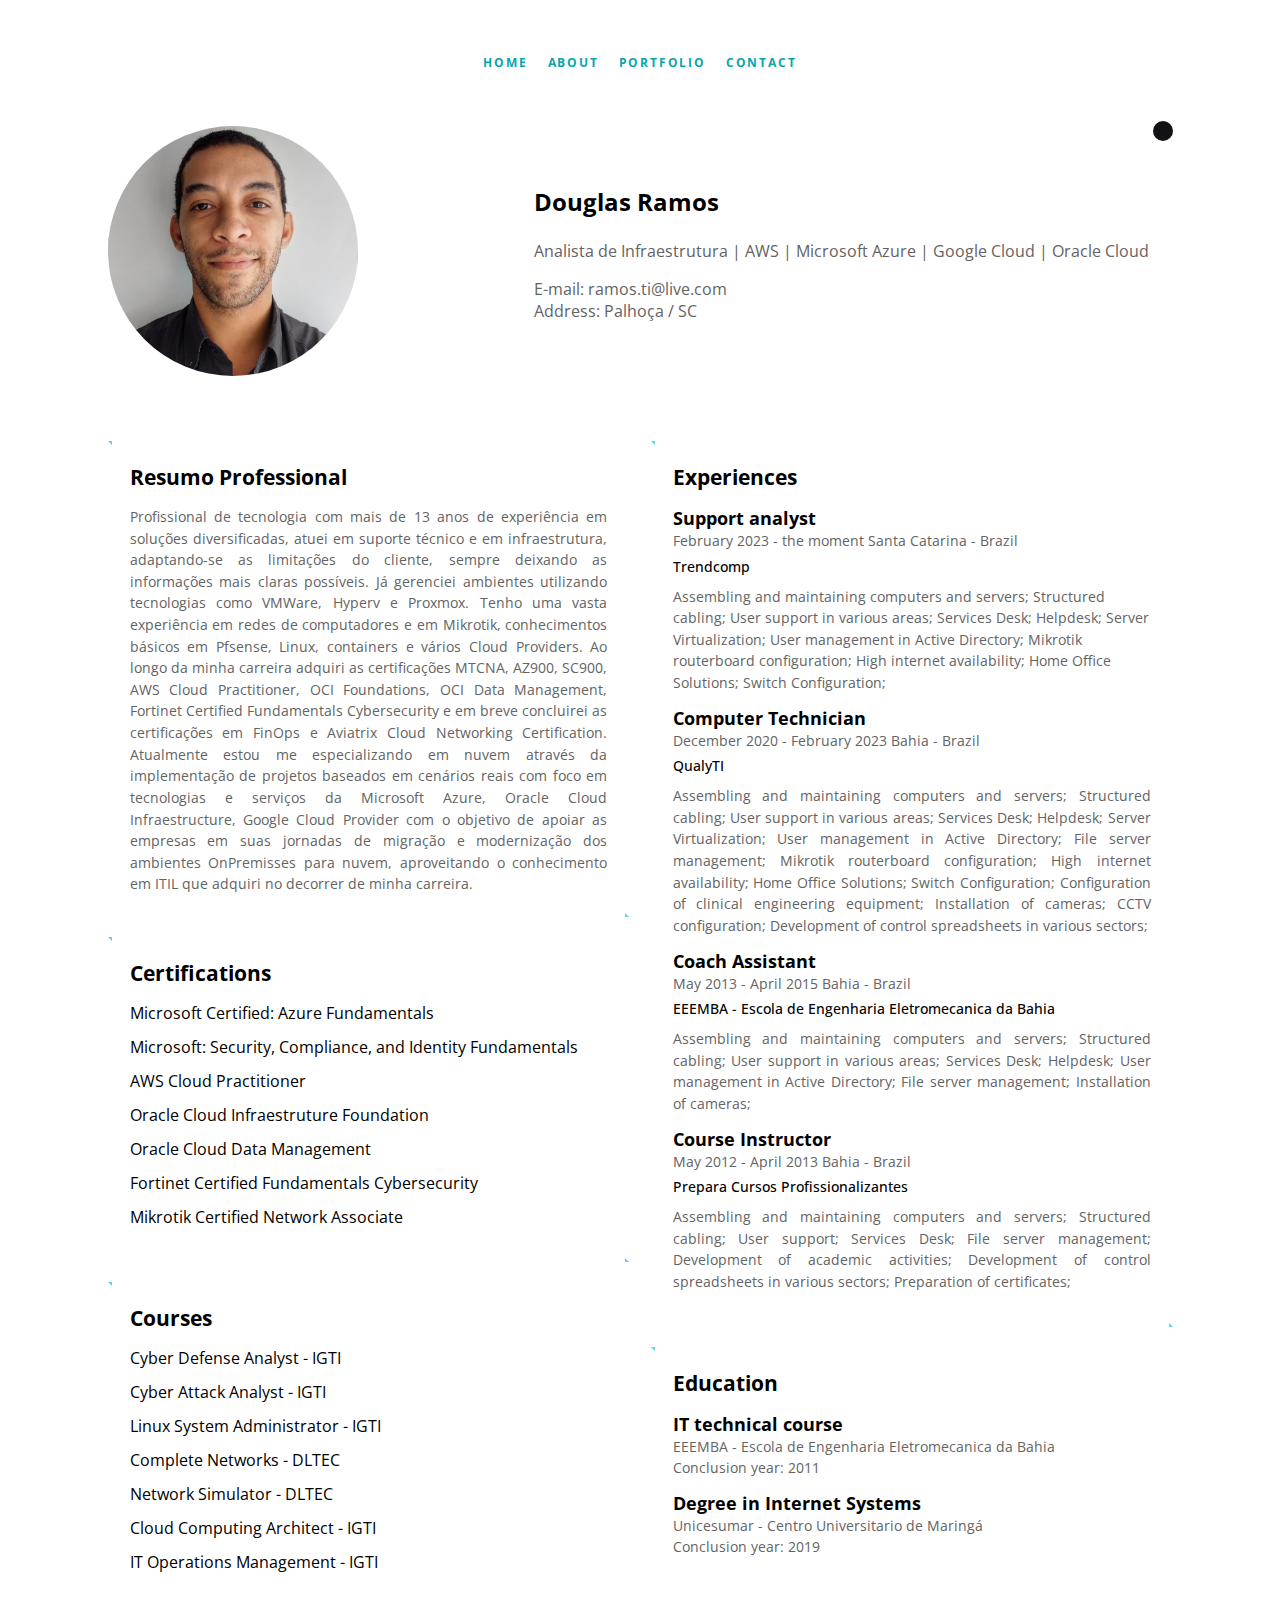
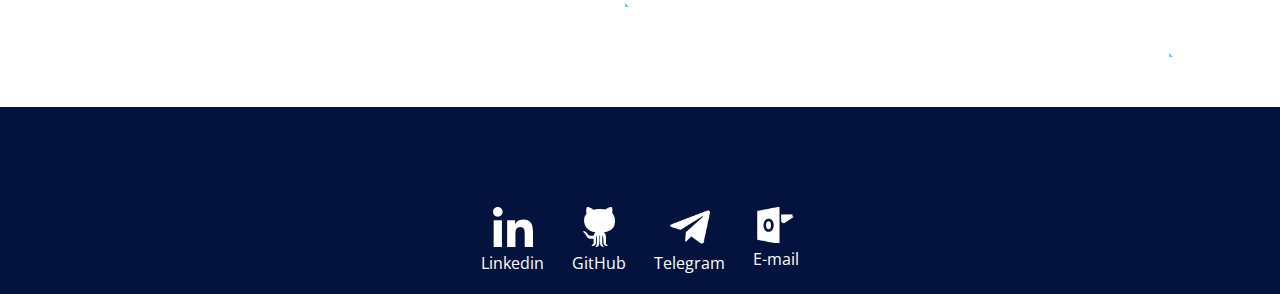
==== commit 2e022c99: "Update about.html" ====
--- a/about.html
+++ b/about.html
@@ -17,10 +17,10 @@
       <!-- CABEÇALHO -->
         <header>
 	<ol class="menu">
-            <li><a href="https://idealista07.github.io/" class="mymenu" title="Home">Home</a></li>
+            <li><a href="index.html" class="mymenu" title="Home">Home</a></li>
              <li><a href="#" class="mymenu" title="About">About</a></li>
              <li><a href="https://medium.com/@ramos.ti" class="mymenu" title="Portfolio">Portfolio</a></li>
-             <li><a href="https://idealista07.github.io/cv.html" class="mymenu" title="Contact">Contact</a></li>
+             <li><a href="fale.html" class="mymenu" title="Contact">Contact</a></li>
            </ol>
 	   <div class="container">
 		   <label for="ativar-dark">				
@@ -36,7 +36,7 @@
                     </div>
                     <div class="coluna coluna-direita">
                     <h1>Douglas Ramos</h1><br/>
-                    <p>Support Analyst focused on Cloud & DevOps | AWS | Microsoft Azure | Google Cloud | Oracle Cloud</p>
+                    <p>Analista de Infraestrutura | AWS | Microsoft Azure | Google Cloud | Oracle Cloud </p>
                     <ul>
                         <li>
                             <p>E-mail: <a href="mailto:ramos.ti@live.com">ramos.ti@live.com</a></p>
@@ -45,14 +45,14 @@
                           <!--<p>Tel:</p> <a href="tel:5548996635252">(48) 9 9663-5252</a>*/-->
                         </li>
                         <li>
-		<p>Address: São João Batista / SC</p>
+		<p>Address: Palhoça / SC</p>
                 </li>
             </ul>
           </div>
         </div>
       </div>
         </header>
-      <!-- CORPO DA ÁGINA -->
+      <!-- CORPO DA PÁGINA -->
         <main>
           <div class="container">
             <div class="linha">
@@ -60,12 +60,20 @@
               <div class="coluna coluna-esquerda">
                   <section>
                     <span class="topo-direita"></span>
-                    <h2>Professional Profile</h2>
-                    <p align="justify">  Technology professional with more than 10 years of experience in solutions in diverse areas,
-			    I managed environments using technologies such as VMWare, HyperV, Proxmox. I am currently specializing in
-			    cloud through the implementation of projects based on real scenarios focusing on technologies and services
-			    from AWS, Microsoft Azure, Google Cloud and Oracle Cloud with the aim of supporting companies in their migration
-			    and modernization journeys from on-premises environments to cloud</p>
+                    <h2>Resumo Professional</h2>
+                    <p align="justify">  Profissional de tecnologia com mais de 13 anos de experiência em soluções diversificadas, atuei em suporte técnico e 
+			    em infraestrutura, adaptando-se as limitações do cliente, sempre deixando as informações mais claras possíveis. Já gerenciei 
+			    ambientes utilizando tecnologias como VMWare, Hyperv e Proxmox. Tenho uma vasta experiência em redes de computadores e em Mikrotik, 
+			    conhecimentos básicos em Pfsense, Linux, containers e vários Cloud Providers.
+
+			    Ao longo da minha carreira adquiri as certificações MTCNA, AZ900, SC900, AWS Cloud Practitioner, OCI Foundations, OCI Data 
+			    Management, Fortinet Certified Fundamentals Cybersecurity e em breve concluirei as certificações em FinOps e Aviatrix Cloud 
+			    Networking Certification.
+
+			    Atualmente estou me especializando em nuvem através da implementação de projetos baseados em cenários reais com foco em tecnologias
+			    e serviços da Microsoft Azure, Oracle Cloud Infraestructure, Google Cloud Provider com o objetivo de apoiar as empresas em suas
+			    jornadas de migração e modernização dos ambientes OnPremisses para nuvem, aproveitando o conhecimento em ITIL que adquiri no decorrer
+			    de minha carreira.</p>
                     <span class="baixo-esquerda"></span>
                   </section>
                   <section>
@@ -79,6 +87,15 @@
 		      <li>Oracle Cloud Data Management</li>
 		      <li>Fortinet Certified Fundamentals Cybersecurity</li>
 		      <li>Mikrotik Certified Network Associate</li>
+		      <!--
+			    <li>Gitub Foundations</li>
+			    <li>FinOps Foundations</li>
+			    <li>Aviatrix Cloud Networking Certification</li>
+			    <li>Az-104</li>
+			    <li>Nutanix NCA</li>
+			    <li>MS-900</li>
+			    <li>GCP ACE</li>			    
+			-->
 		   </ul>
                     <span class="baixo-esquerda"></span>
                   </section>
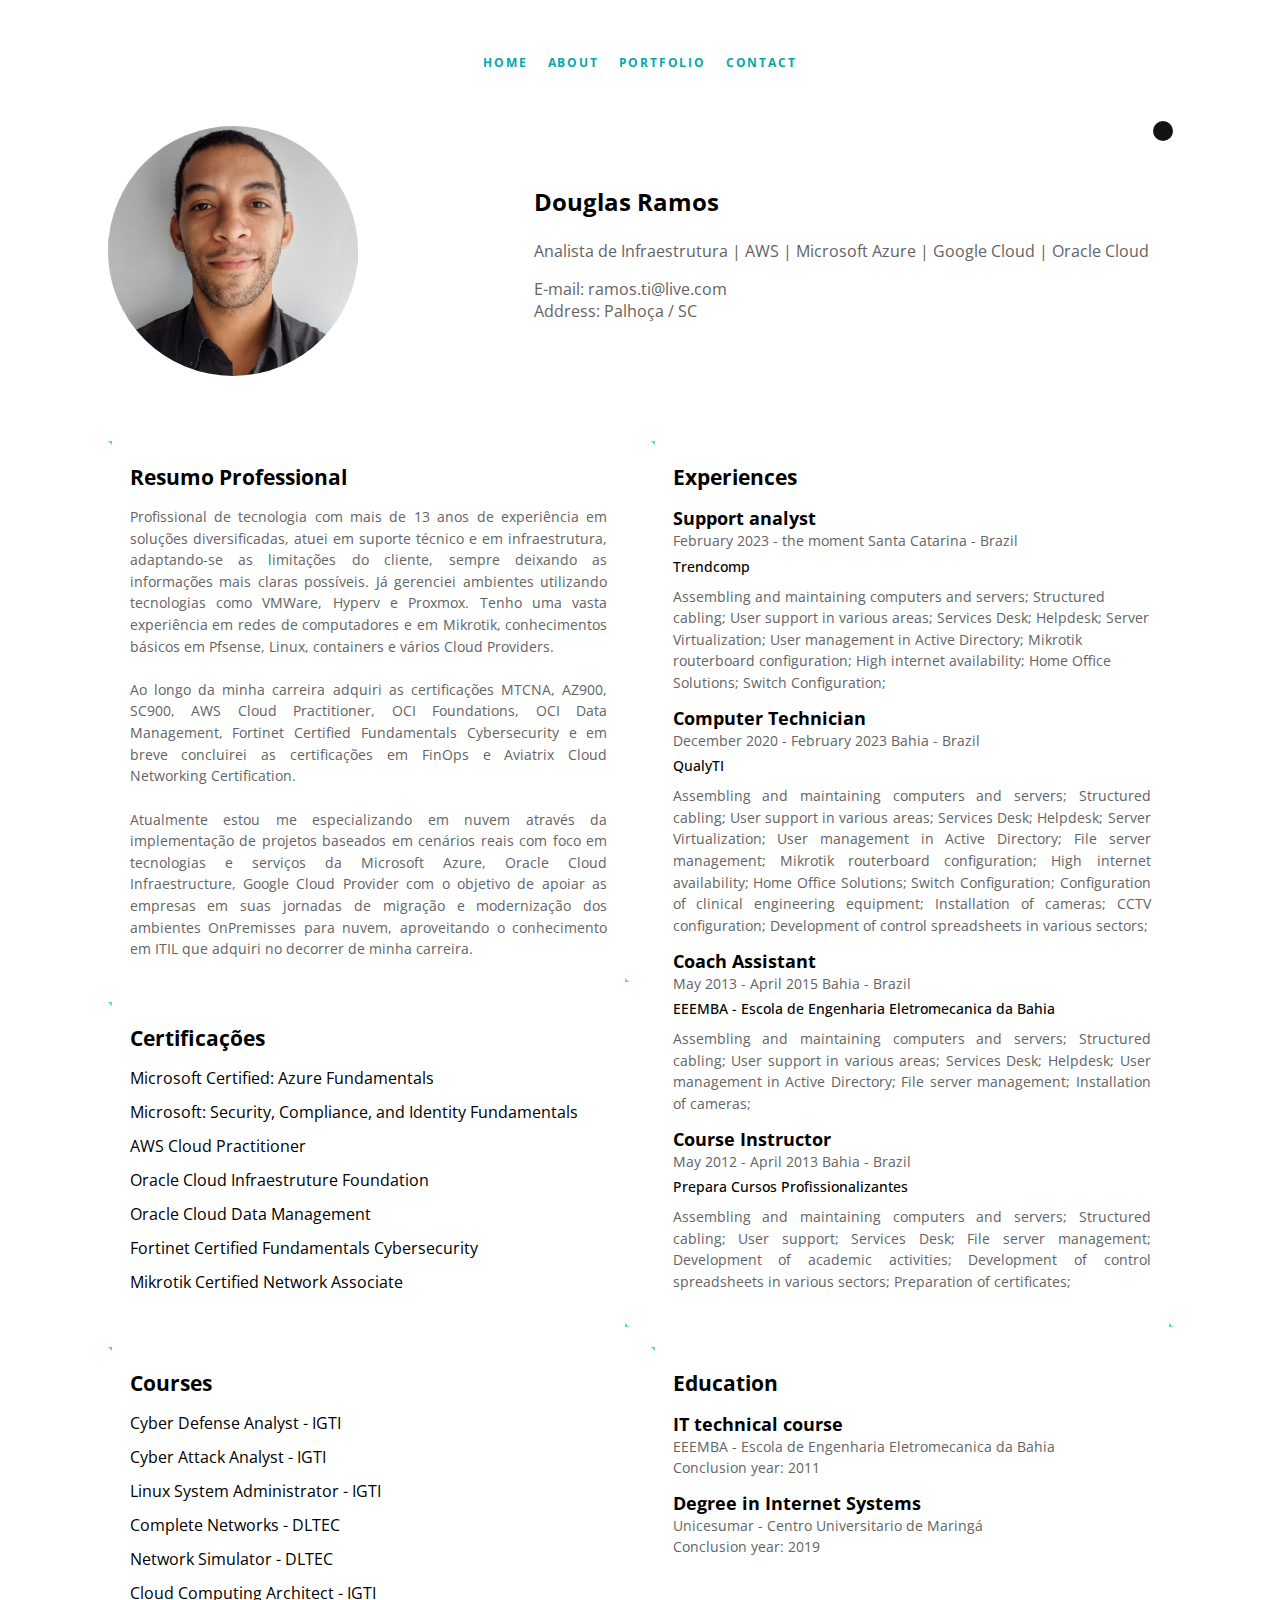
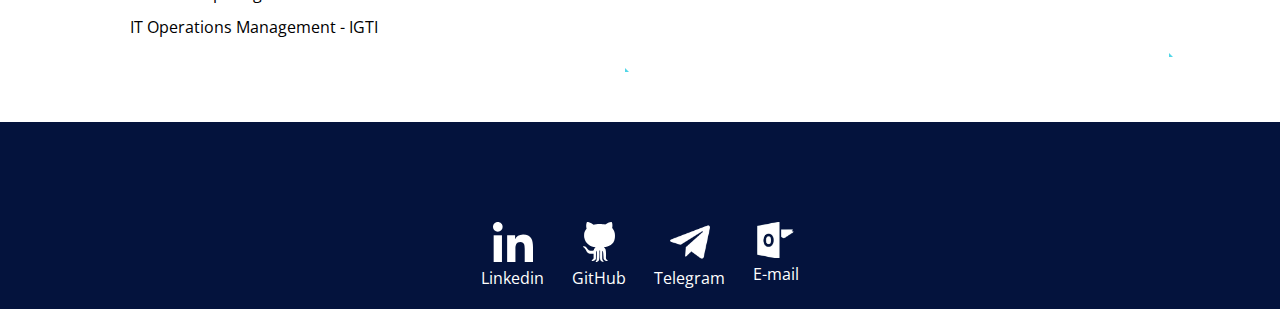
==== commit afa742f5: "Rename about.md to about.html" ====
--- a/about.html
+++ b/about.html
@@ -64,21 +64,21 @@
                     <p align="justify">  Profissional de tecnologia com mais de 13 anos de experiência em soluções diversificadas, atuei em suporte técnico e 
 			    em infraestrutura, adaptando-se as limitações do cliente, sempre deixando as informações mais claras possíveis. Já gerenciei 
 			    ambientes utilizando tecnologias como VMWare, Hyperv e Proxmox. Tenho uma vasta experiência em redes de computadores e em Mikrotik, 
-			    conhecimentos básicos em Pfsense, Linux, containers e vários Cloud Providers.
+			    conhecimentos básicos em Pfsense, Linux, containers e vários Cloud Providers.</br></br>
 
 			    Ao longo da minha carreira adquiri as certificações MTCNA, AZ900, SC900, AWS Cloud Practitioner, OCI Foundations, OCI Data 
 			    Management, Fortinet Certified Fundamentals Cybersecurity e em breve concluirei as certificações em FinOps e Aviatrix Cloud 
-			    Networking Certification.
+			    Networking Certification.</br></br>
 
 			    Atualmente estou me especializando em nuvem através da implementação de projetos baseados em cenários reais com foco em tecnologias
 			    e serviços da Microsoft Azure, Oracle Cloud Infraestructure, Google Cloud Provider com o objetivo de apoiar as empresas em suas
 			    jornadas de migração e modernização dos ambientes OnPremisses para nuvem, aproveitando o conhecimento em ITIL que adquiri no decorrer
-			    de minha carreira.</p>
+			    de minha carreira.</br></p>
                     <span class="baixo-esquerda"></span>
                   </section>
                   <section>
                     <span class="topo-direita"></span>
-                    <h2>Certifications</h2>
+                    <h2>Certificações</h2>
                     <ul>
                       <li>Microsoft Certified: Azure Fundamentals</li>
                       <li>Microsoft: Security, Compliance, and Identity Fundamentals</li>
